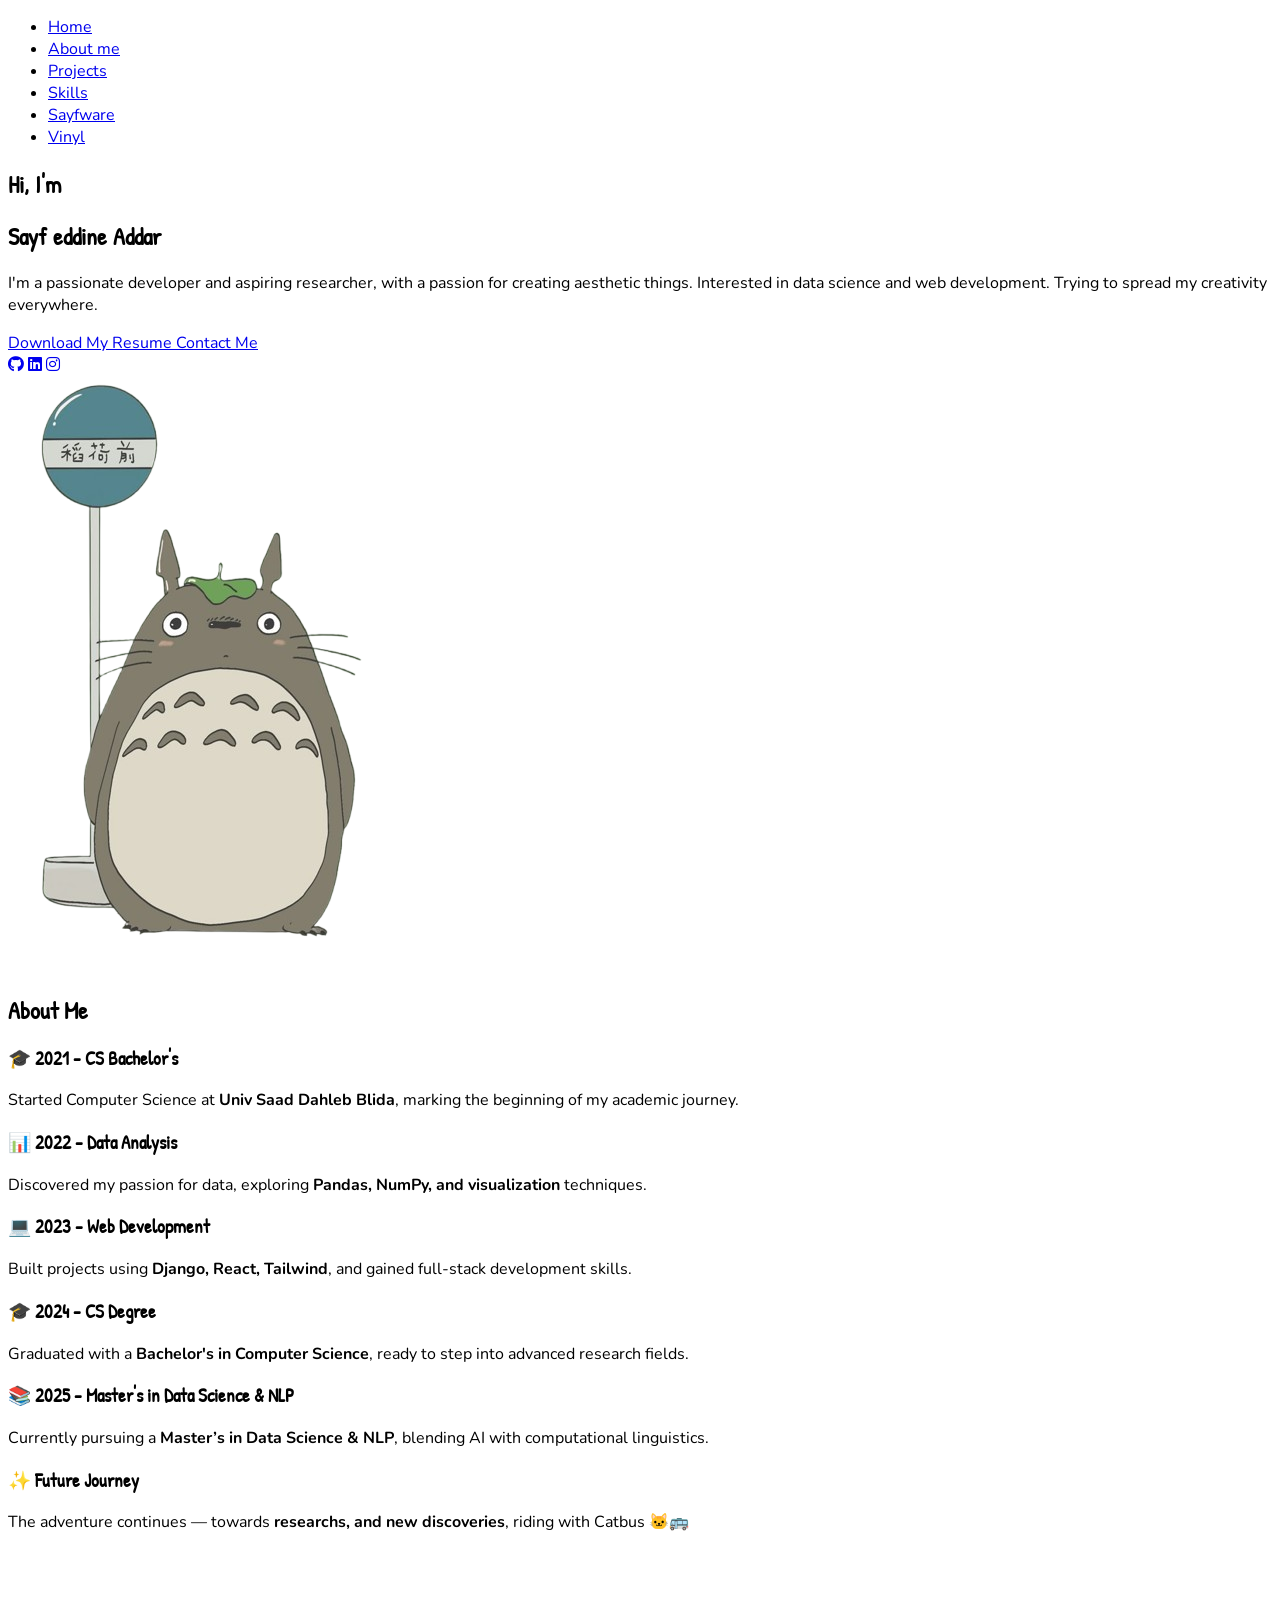
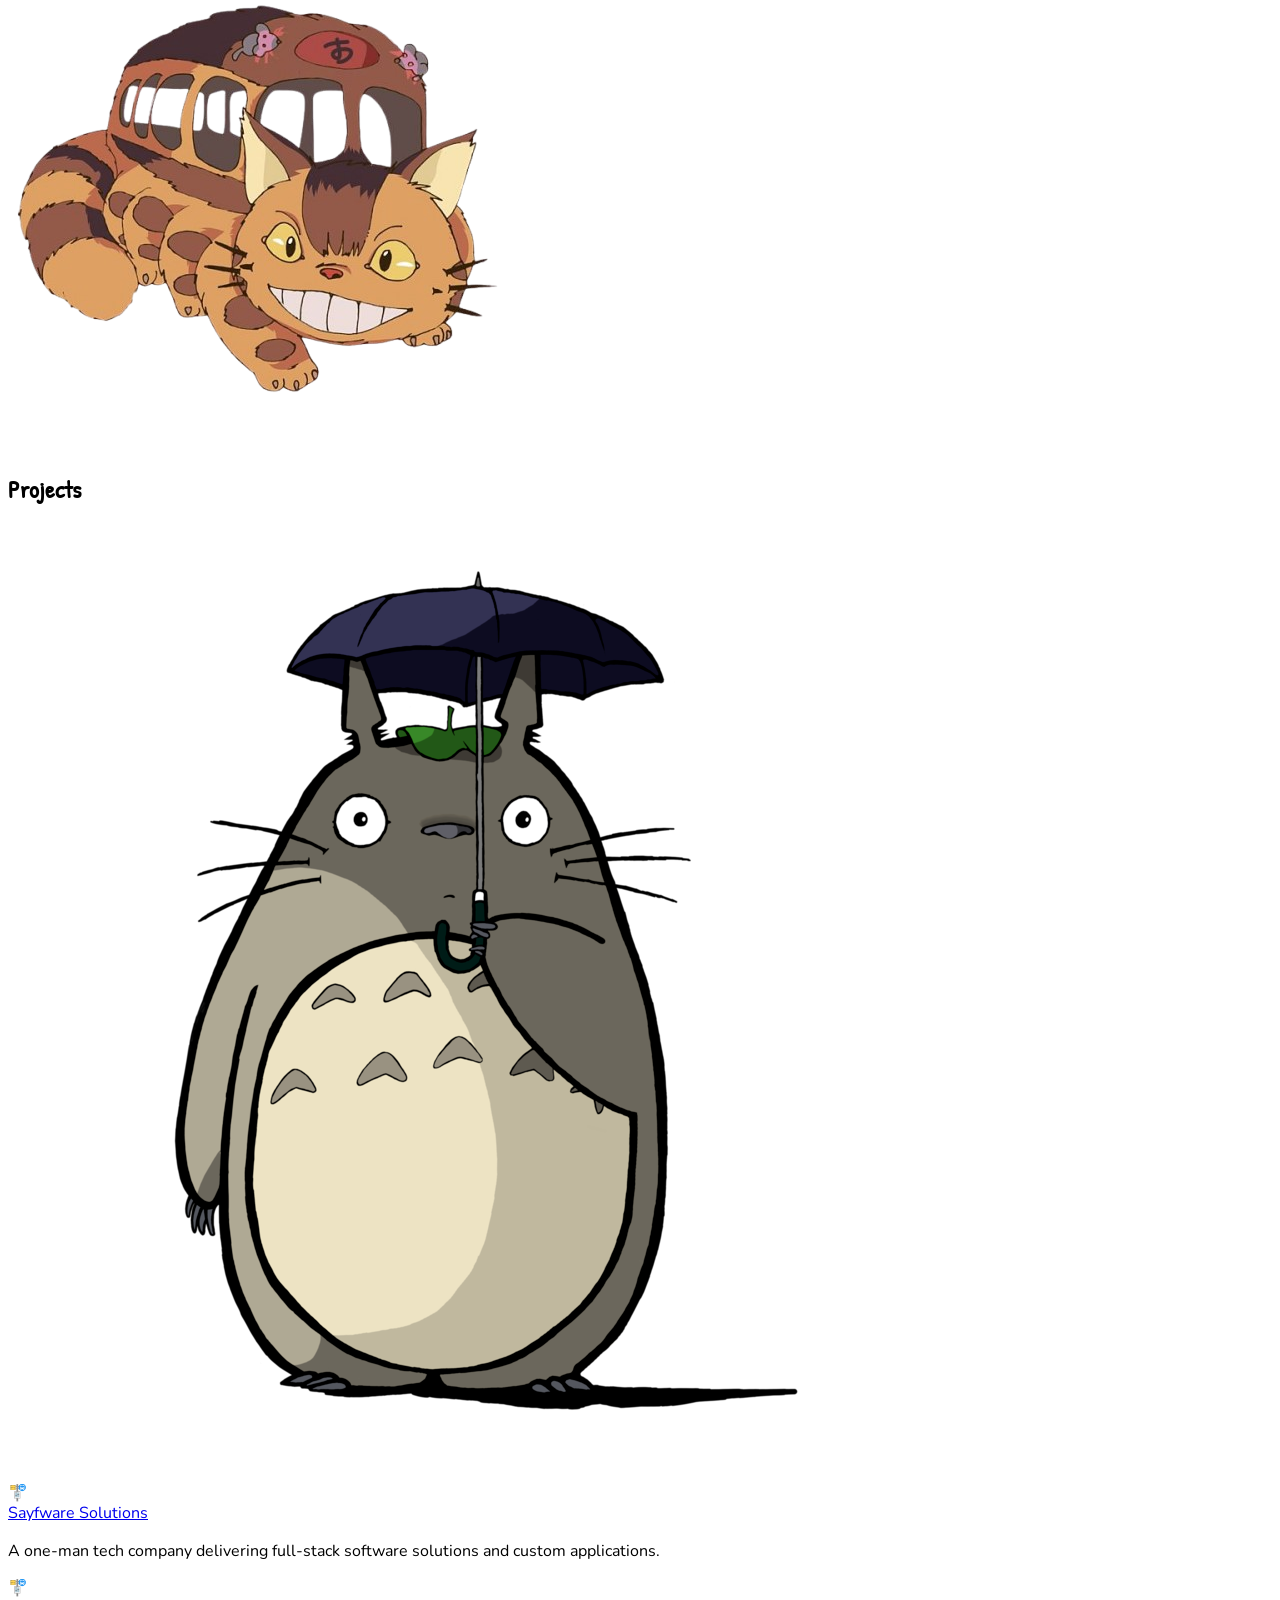
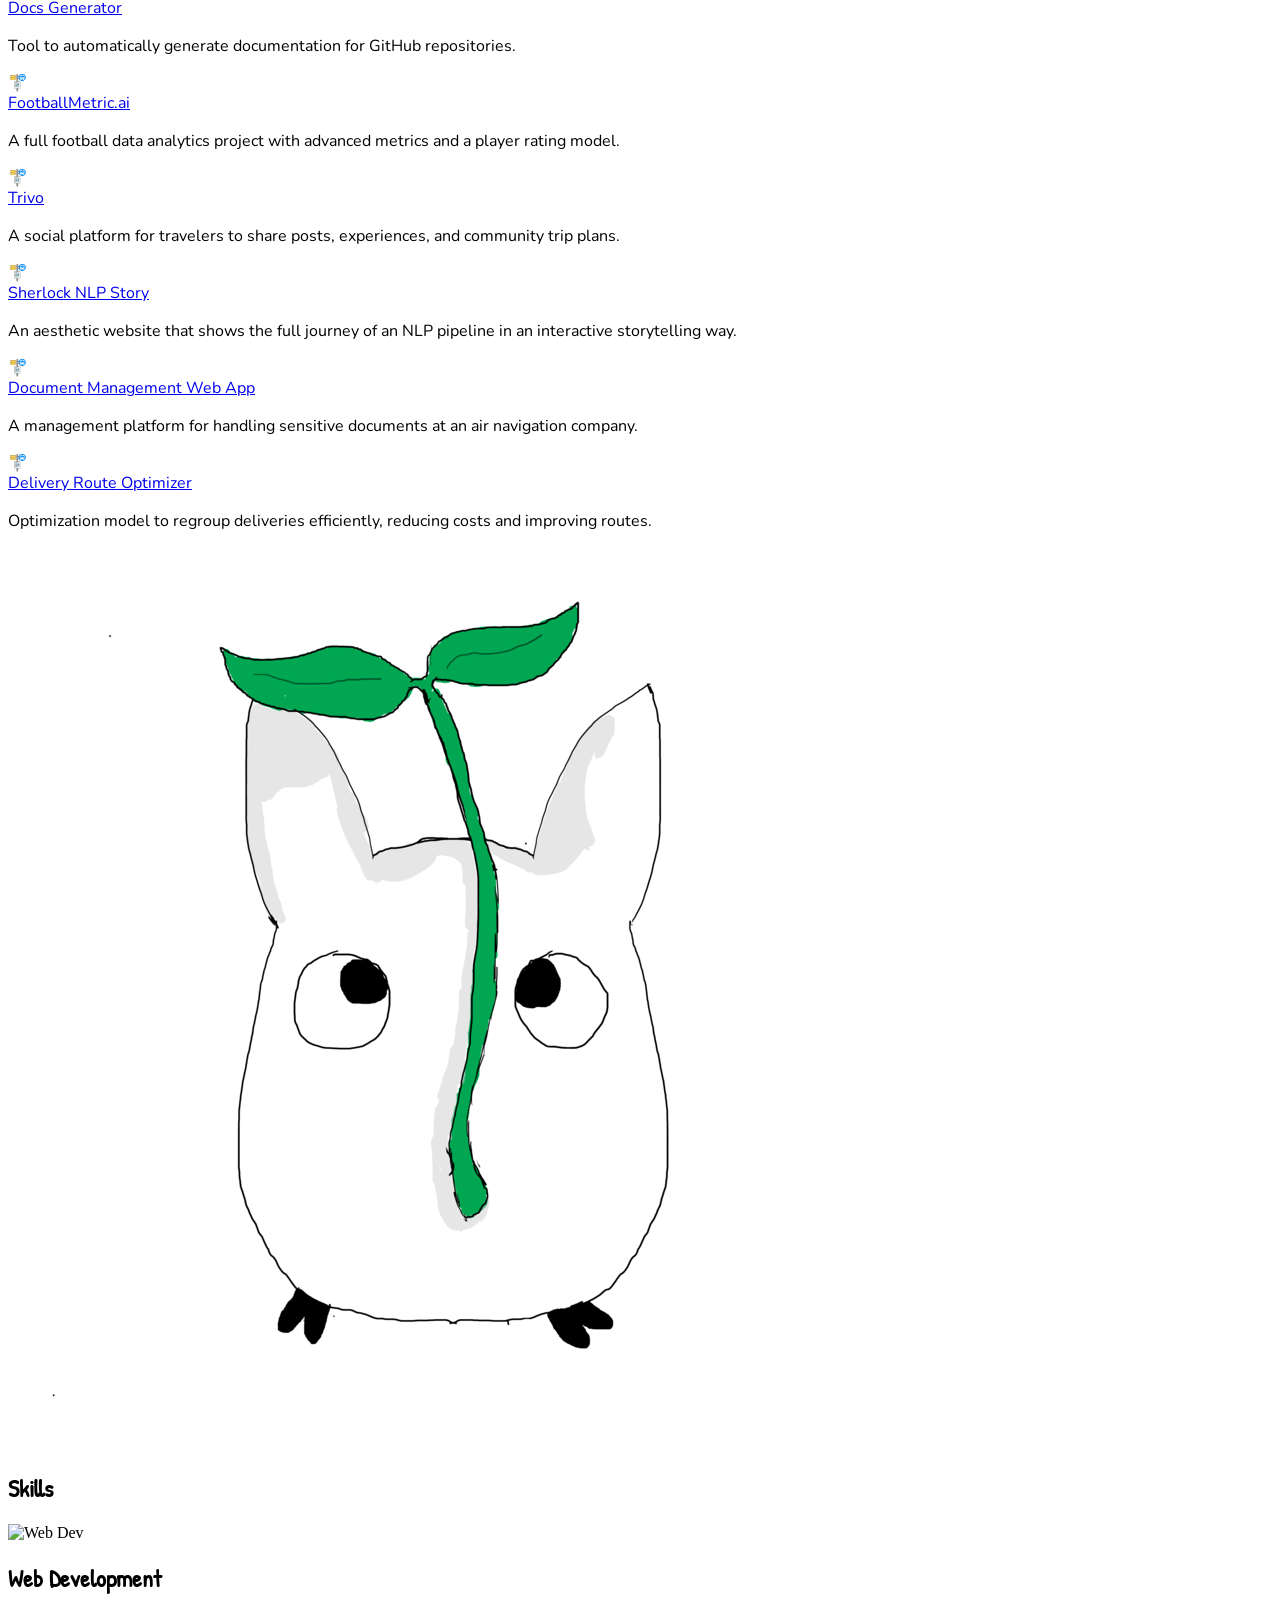
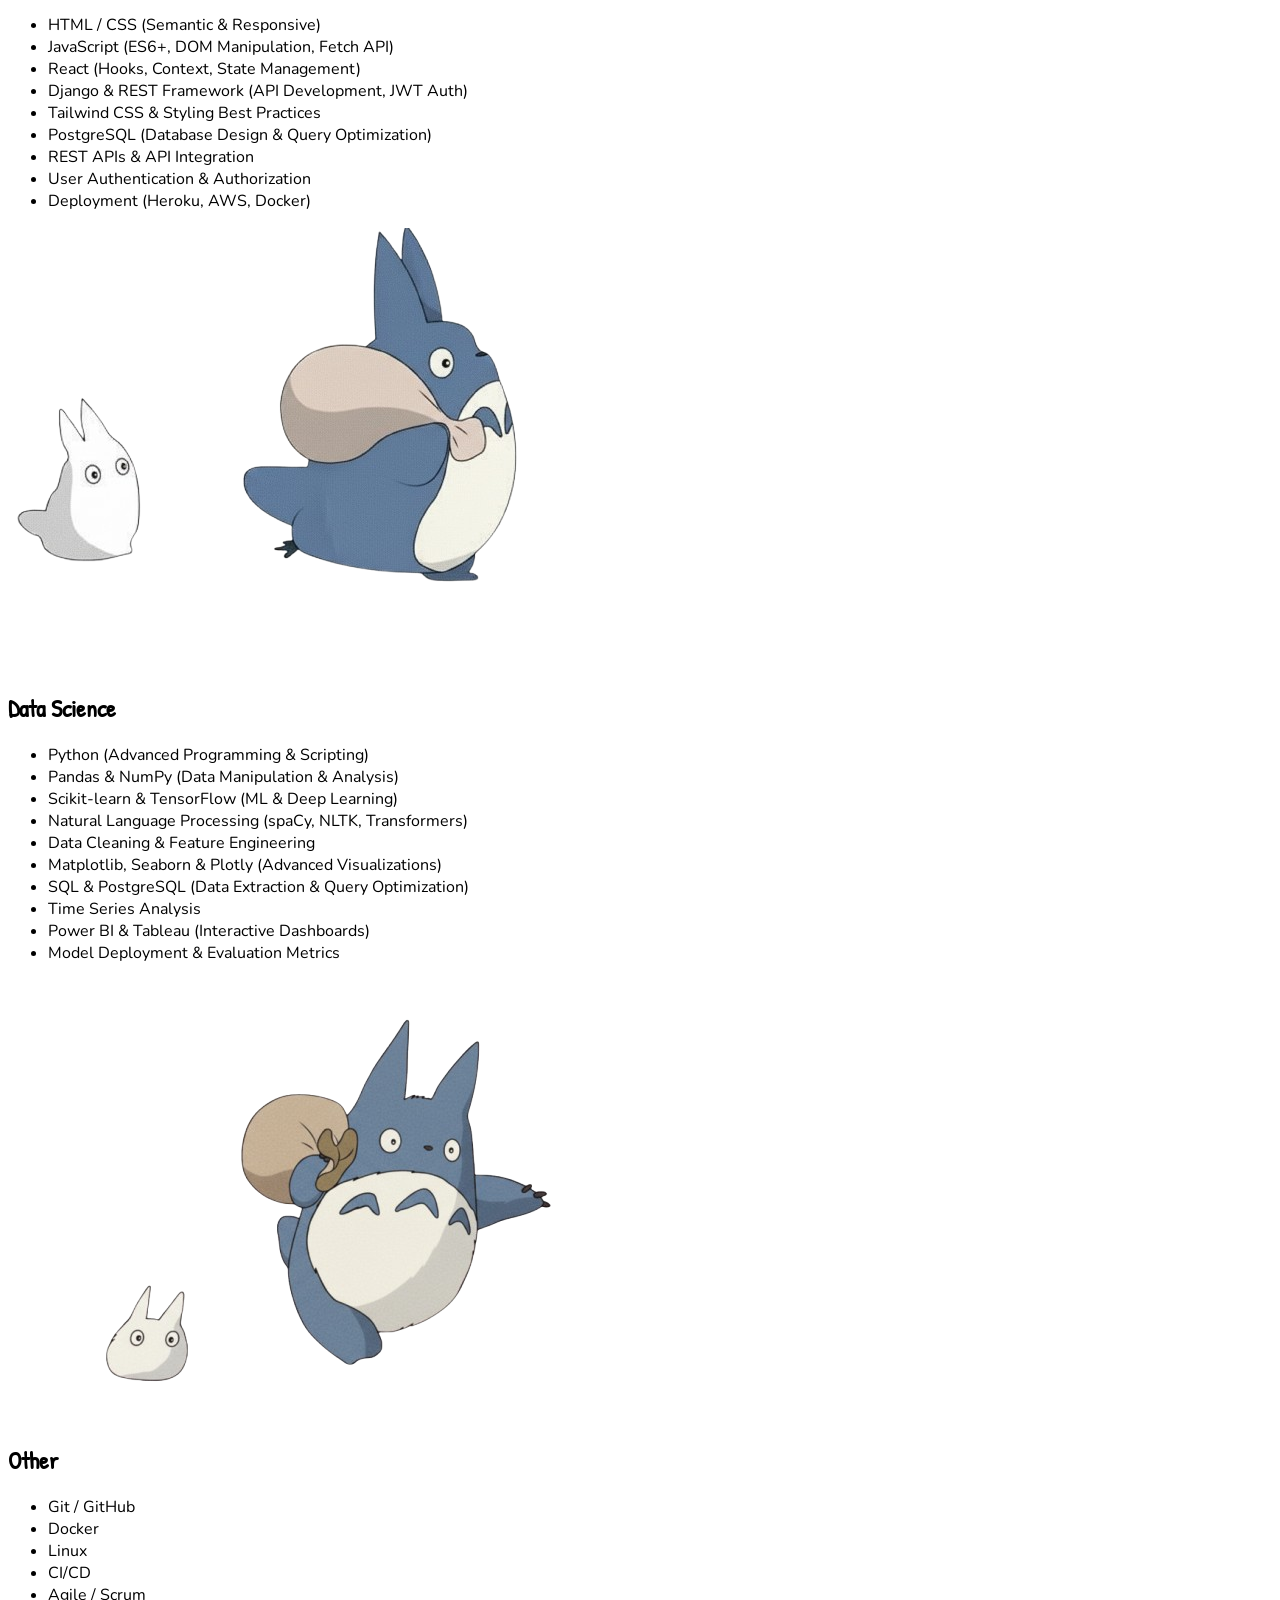
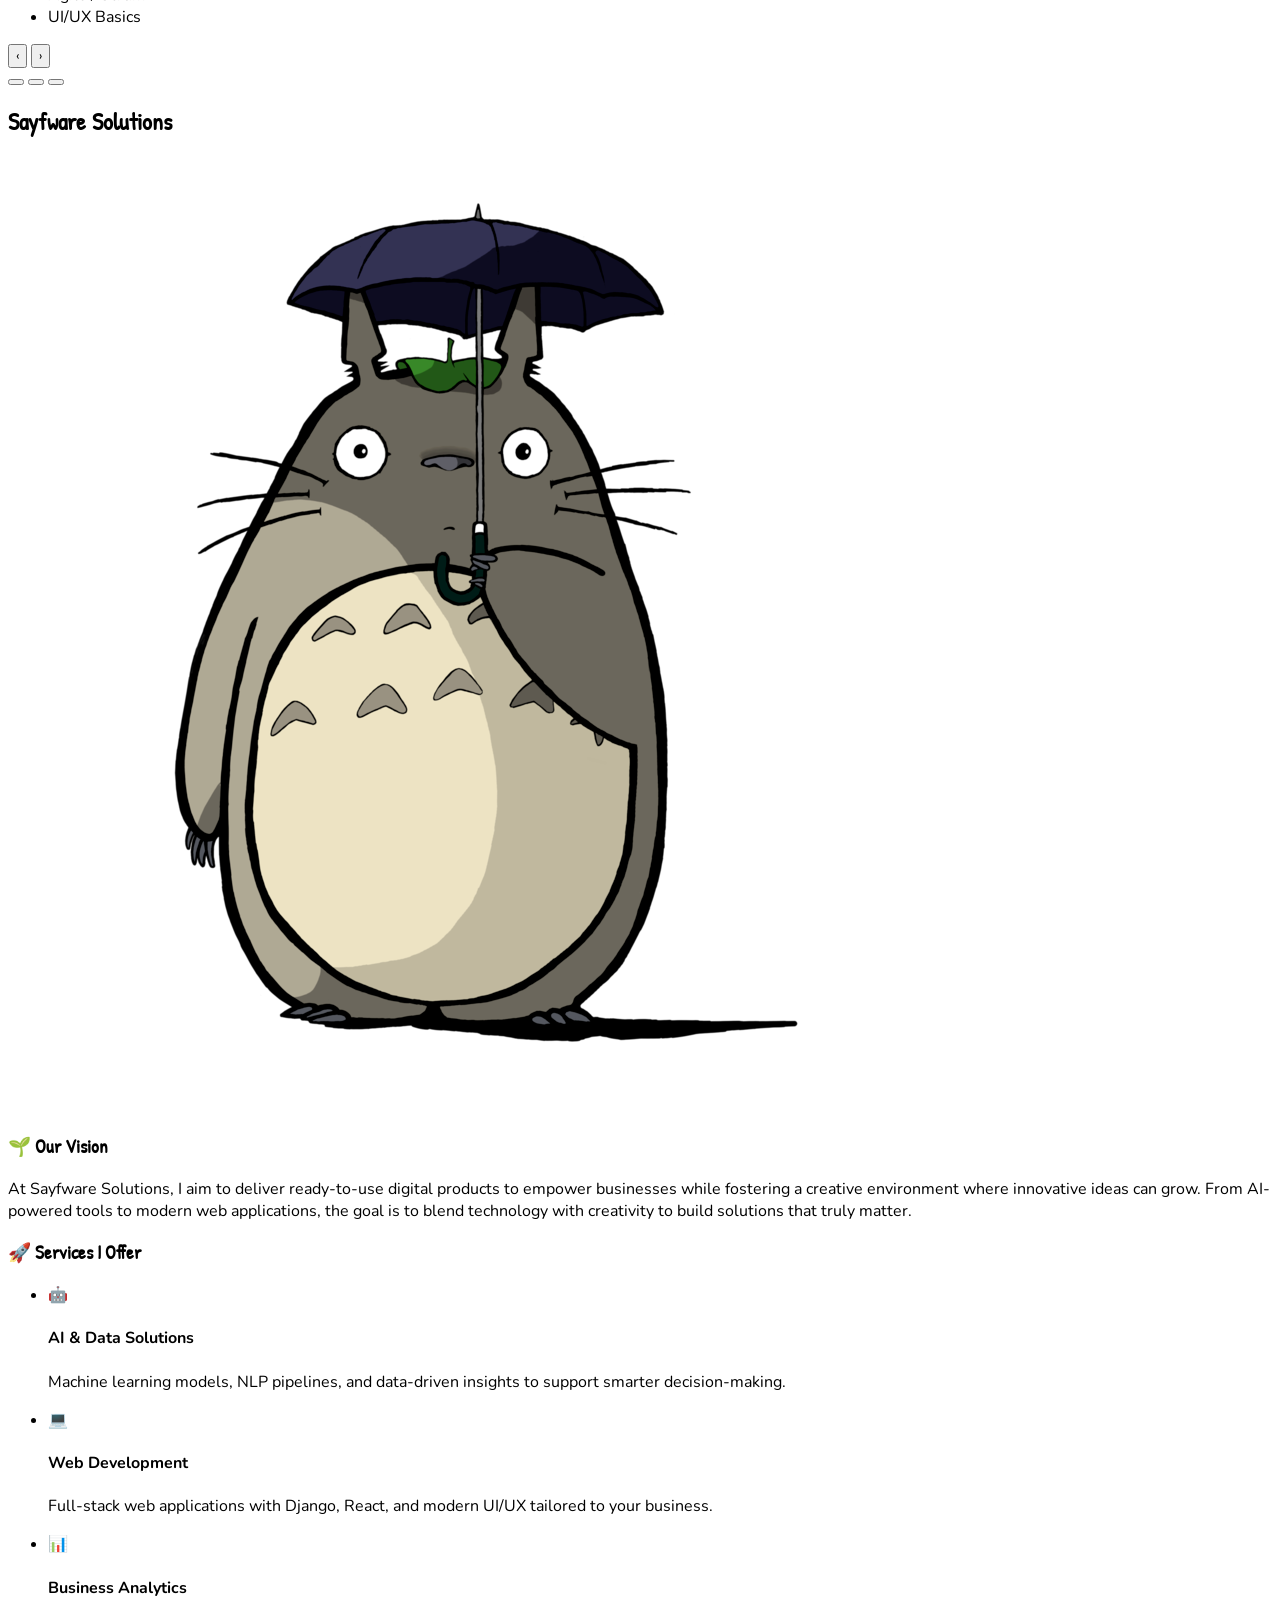
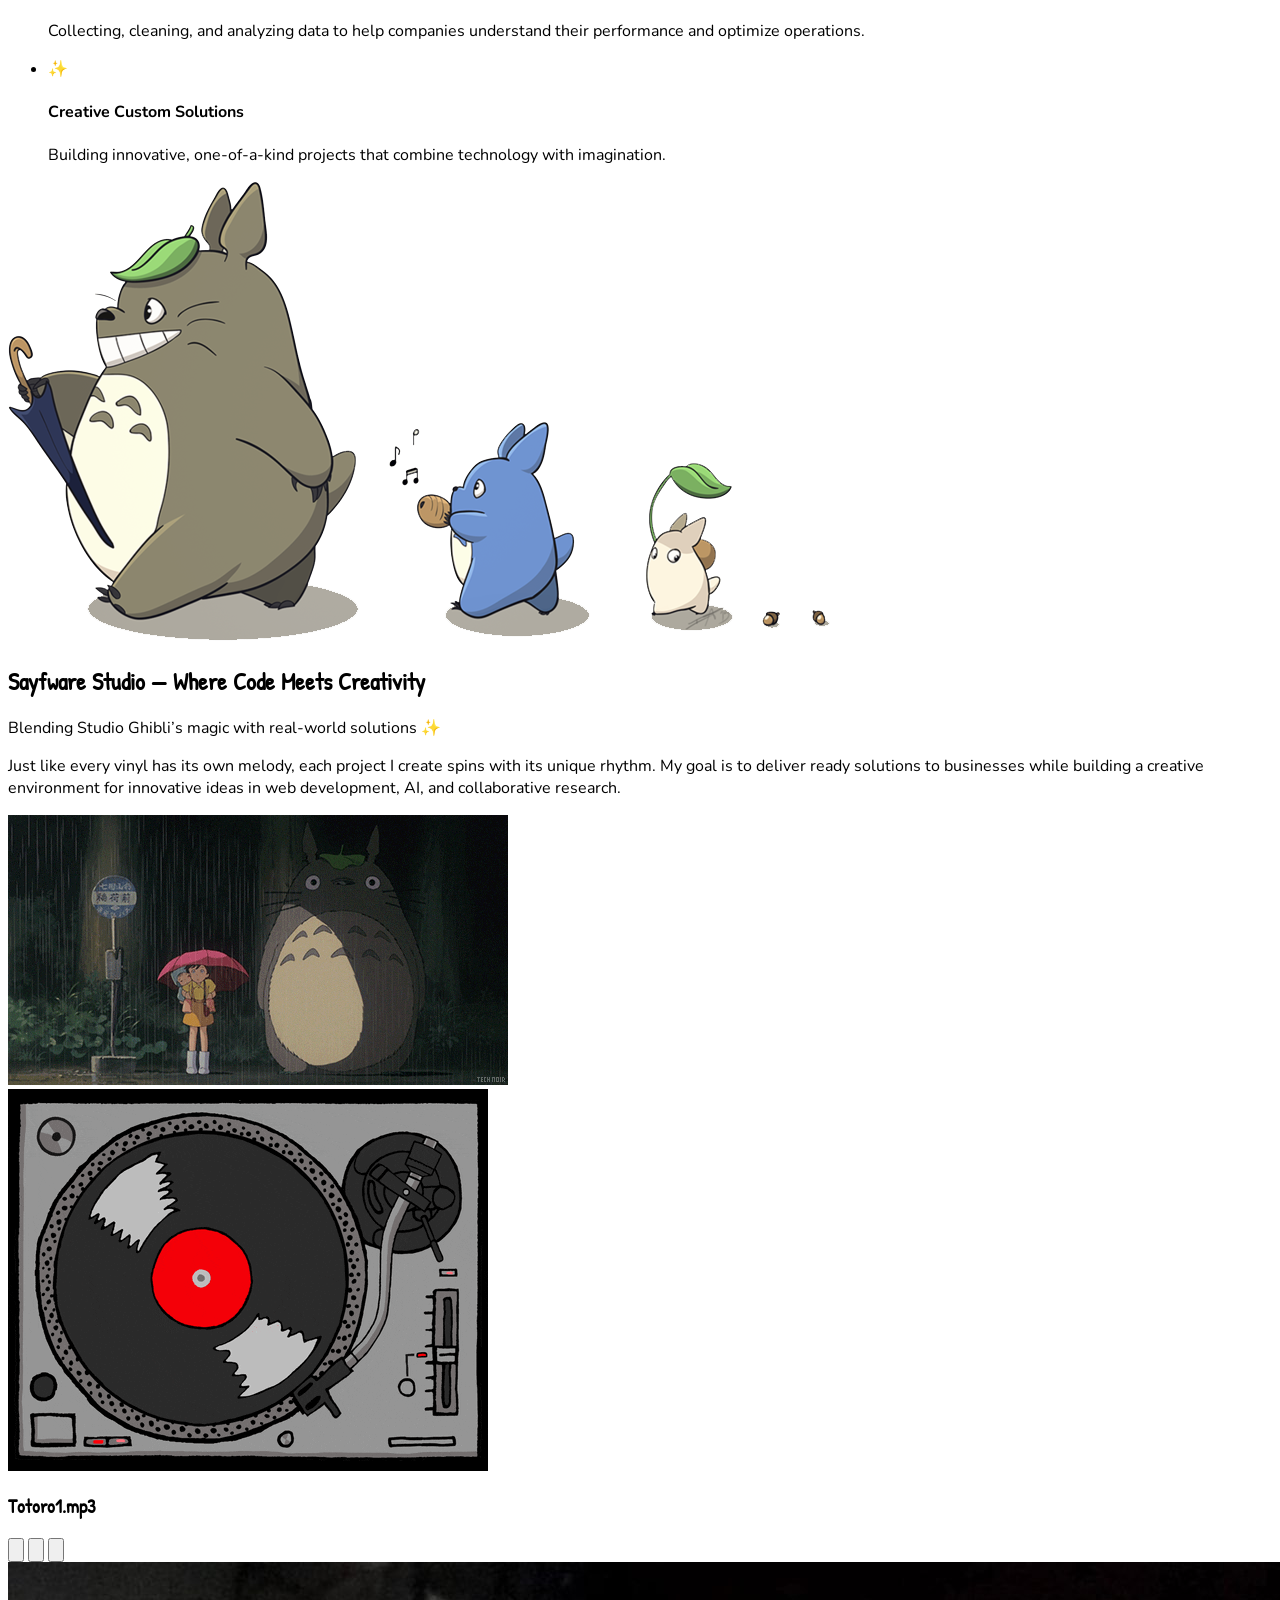
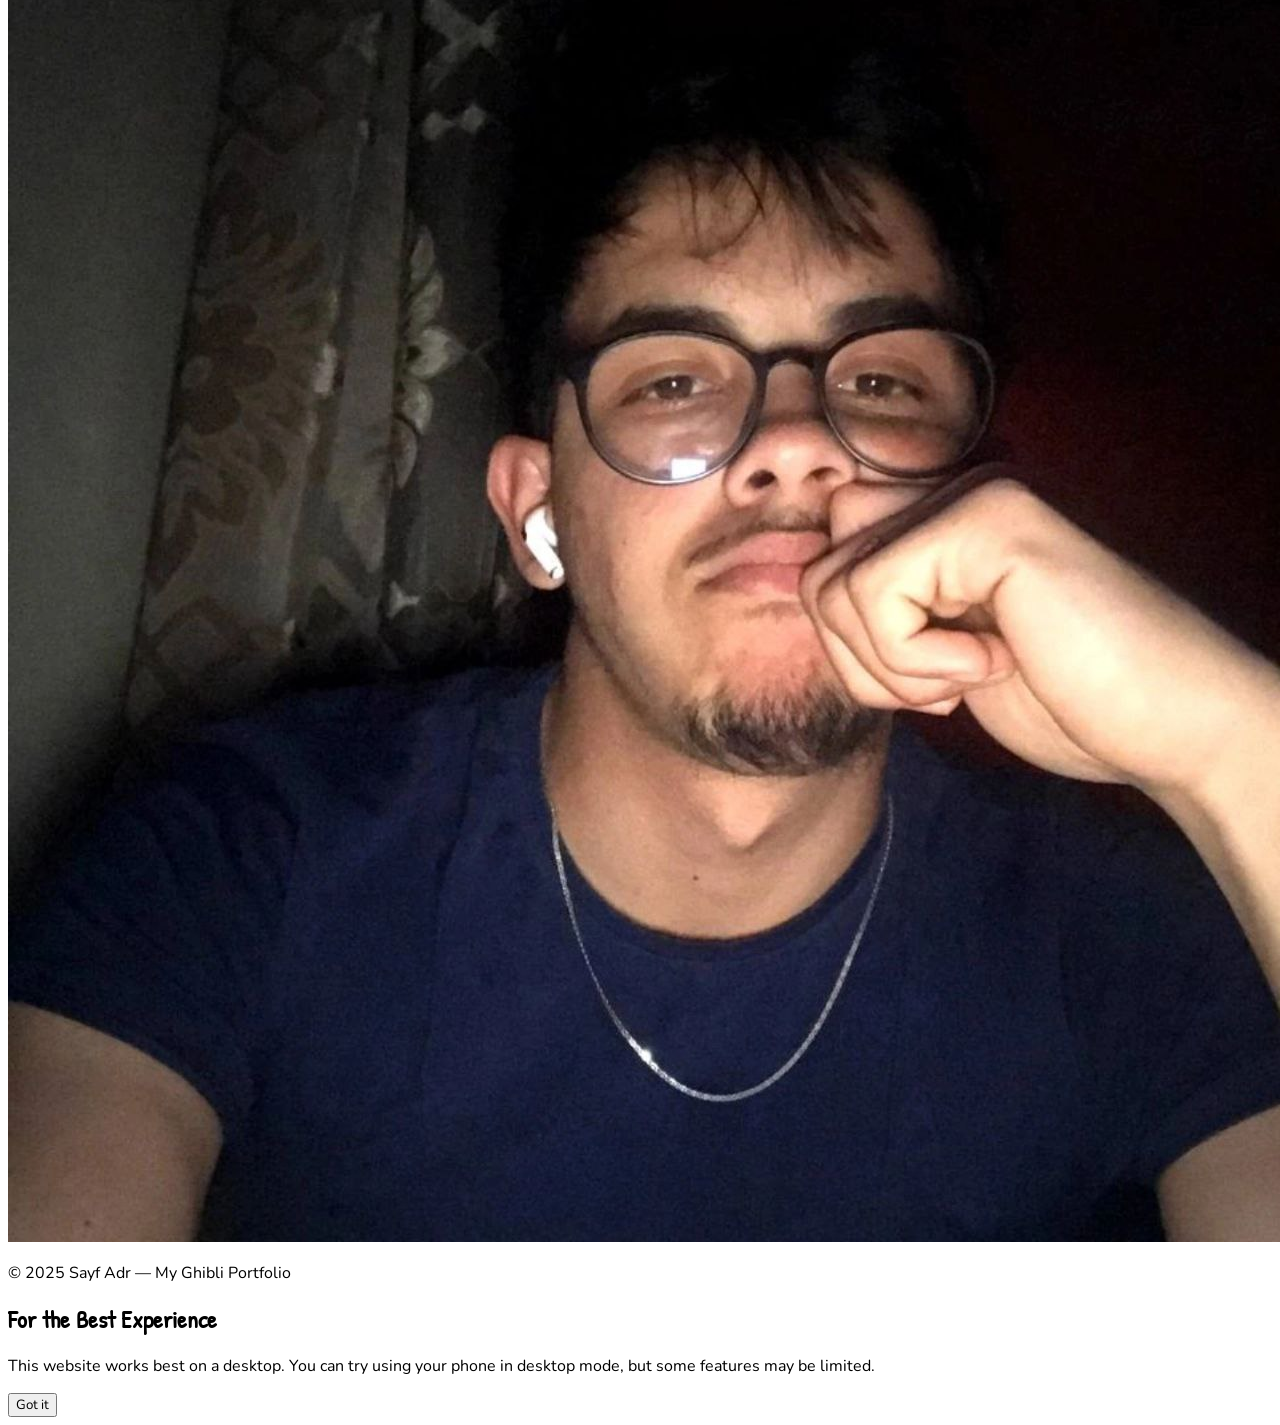
==== templates/index.html @ d4909608 "first commit" ====
<!DOCTYPE html>
<html lang="en">
<head>
  <meta charset="UTF-8" />
  <meta name="viewport" content="width=device-width, initial-scale=1.0" />
  <script src="https://cdn.tailwindcss.com"></script>
  <link href="https://fonts.googleapis.com/css2?family=Patrick+Hand&display=swap" rel="stylesheet">
  <link href="https://fonts.googleapis.com/css2?family=Nunito:wght@400;700&display=swap" rel="stylesheet">
  <link rel="stylesheet" href="https://cdnjs.cloudflare.com/ajax/libs/font-awesome/6.4.0/css/all.min.css">

  <title>Sayf Portfolio</title>
  <style>
    h1, h2, h3 { font-family: 'Patrick Hand', cursive; }
    p, li, a, button { font-family: 'Nunito', sans-serif; }
    @keyframes float { 0%,100%{ transform: translateY(0) } 50%{ transform: translateY(-10px) } }
    .animate-float { animation: float 4s ease-in-out infinite; }
  </style>
</head>
<body class="bg-[#eeeeee] font-sans px-6 md:px-12">
  <div class="container mx-auto p-6">
    
    <!-- Navbar -->
    <nav class="flex justify-center mb-12">
      <ul class="flex space-x-6 text-[#284c96] font-semibold">
        <li><a href="#home">Home</a></li>
        <li><a href="#about">About me</a></li>
        <li><a href="#projects">Projects</a></li>
        <li><a href="#skills">Skills</a></li>
        <li><a href="#sayfware">Sayfware</a></li>
        <li><a href="#vinyl">Vinyl</a></li>
      </ul>
    </nav>

    <!-- Hero -->
    <section id="home" class="h-screen grid grid-cols-1 md:grid-cols-2 gap-8 items-center px-12">
      <div class="flex flex-col items-center md:items-start text-center md:text-left space-y-6">
        <h2 class="text-2xl text-[#55858f]">Hi, I'm</h2>
        <h1 class="text-5xl md:text-6xl font-bold text-[#284c96]">Sayf eddine Addar</h1>
        <p class="text-lg md:text-xl text-[#284c96] max-w-lg">
          I'm a passionate developer and aspiring researcher, with a passion for creating aesthetic things.  
          Interested in data science and web development.  
          Trying to spread my creativity everywhere.
        </p>

        <div class="flex flex-col sm:flex-row sm:space-x-4 space-y-4 sm:space-y-0 mt-6 justify-center">
          <a href="../presets/Addar_SeifEddine_CV.pdf" download
            class="bg-[#55858f] text-[#eeeeee] font-bold px-6 py-3 rounded-xl shadow-md hover:shadow-lg hover:scale-105 transition transform text-center">
            Download My Resume
          </a>
          <a href="https://mail.google.com/mail/?view=cm&to=sifeddine.addar@gmail.com" target="_blank"
   class="bg-[#837e6b] text-[#eeeeee] font-bold px-6 py-3 rounded-xl shadow-md hover:shadow-lg hover:scale-105 transition transform text-center">
   Contact Me
</a>
        </div>


        <!-- Social Links -->
        <div class="flex space-x-6 text-2xl text-[#284c96] mt-4">
          <a href="https://github.com/sifupy" target="_blank" class="hover:text-[#55858f] transition"><i class="fab fa-github"></i></a>
          <a href="https://linkedin.com/in/sifeddine-addar" target="_blank" class="hover:text-[#55858f] transition"><i class="fab fa-linkedin"></i></a>
          <a href="https://www.instagram.com/sayf__adr" target="_blank" class="hover:text-[#55858f] transition">
            <i class="fab fa-instagram"></i>
          </a>

        </div>
      </div>

      <!-- Right Illustration -->
      <div class="relative flex justify-center md:justify-end">
        <img src="../presets/totoro.png" alt="Totoro" class=" ">
      </div>
    </section>
<!-- About -->
<section id="about" class="relative bg-[#fdfaf6] py-16 px-6">
  <h2 class="text-4xl font-bold text-center text-[#284c96] mb-12">About Me</h2>

  <div class="max-w-4xl mx-auto relative">
    <!-- Train line -->
    <div class="absolute left-1/2 transform -translate-x-1/2 h-full w-1 bg-[#284c96]/40"></div>

    <!-- Station 1 -->
    <div class="mb-12 flex items-center w-full">
      <div class="w-1/2 pr-8 text-right">
        <h3 class="text-xl font-semibold text-[#284c96]">🎓 2021 - CS Bachelor's</h3>
        <p class="text-gray-600">Started Computer Science at <strong>Univ Saad Dahleb Blida</strong>, marking the beginning of my academic journey.</p>
      </div>
      <div class="relative z-10">
        <div class="w-8 h-8 rounded-full bg-[#284c96] border-4 border-white shadow-lg"></div>
      </div>
      <div class="w-1/2"></div>
    </div>

    <!-- Station 2 -->
    <div class="mb-12 flex items-center w-full flex-row-reverse">
      <div class="w-1/2 pl-8">
        <h3 class="text-xl font-semibold text-[#284c96]">📊 2022 - Data Analysis</h3>
        <p class="text-gray-600">Discovered my passion for data, exploring <strong>Pandas, NumPy, and visualization</strong> techniques.</p>
      </div>
      <div class="relative z-10">
        <div class="w-8 h-8 rounded-full bg-[#284c96] border-4 border-white shadow-lg"></div>
      </div>
      <div class="w-1/2"></div>
    </div>

    <!-- Station 3 -->
    <div class="mb-12 flex items-center w-full">
      <div class="w-1/2 pr-8 text-right">
        <h3 class="text-xl font-semibold text-[#284c96]">💻 2023 - Web Development</h3>
        <p class="text-gray-600">Built projects using <strong>Django, React, Tailwind</strong>, and gained full-stack development skills.</p>
      </div>
      <div class="relative z-10">
        <div class="w-8 h-8 rounded-full bg-[#284c96] border-4 border-white shadow-lg"></div>
      </div>
      <div class="w-1/2"></div>
    </div>

    <!-- Station 4 -->
    <div class="mb-12 flex items-center w-full flex-row-reverse">
      <div class="w-1/2 pl-8">
        <h3 class="text-xl font-semibold text-[#284c96]">🎓 2024 - CS Degree</h3>
        <p class="text-gray-600">Graduated with a <strong>Bachelor's in Computer Science</strong>, ready to step into advanced research fields.</p>
      </div>
      <div class="relative z-10">
        <div class="w-8 h-8 rounded-full bg-[#284c96] border-4 border-white shadow-lg"></div>
      </div>
      <div class="w-1/2"></div>
    </div>

    <!-- Station 5 -->
    <div class="mb-12 flex items-center w-full">
      <div class="w-1/2 pr-8 text-right">
        <h3 class="text-xl font-semibold text-[#284c96]">📚 2025 - Master's in Data Science & NLP</h3>
        <p class="text-gray-600">Currently pursuing a <strong>Master’s in Data Science & NLP</strong>, blending AI with computational linguistics.</p>
      </div>
      <div class="relative z-10">
        <div class="w-8 h-8 rounded-full bg-[#284c96] border-4 border-white shadow-lg"></div>
      </div>
      <div class="w-1/2"></div>
    </div>

    <div class="flex items-center w-full mt-16">
      <div class="w-1/2 pr-8 text-right">
        <h3 class="text-xl font-semibold text-[#284c96]">✨ Future Journey</h3>
        <p class="text-gray-600">The adventure continues — towards <strong>researchs, and new discoveries</strong>, riding with Catbus 🐱🚌</p>
      </div>

      <div class="relative z-10 animate-bounce">
        <img src="../presets/Cat_Bus-removebg-preview.png" alt="Catbus" class="w-28 h-28 object-contain drop-shadow-lg" />
      </div>

      <div class="w-1/2"></div>
    </div>
  </div>
</section>

<!-- Projects -->
<section id="projects" class="mb-12 bg-[#eeeeee] py-16 px-6 relative h-screen">
  <h2 class="text-4xl font-bold text-center text-[#284c96] mb-12">Projects</h2>
  <img src="../presets/pngegg (1).png" alt="Totoro" class="absolute top-32 left-4 w-28 opacity-80">

  <div class="max-w-3xl mx-auto space-y-8 relative z-10">
    
    <!-- Project 1 -->
    <div class="flex items-start">
      <span class="text-2xl mr-4">🚏</span>
      <div>
        <a href="https://www.facebook.com/profile.php?viewas=100000686899395&id=61579622233173" target="_blank" 
           class="text-xl font-semibold text-[#284c96] hover:underline">
          Sayfware Solutions
        </a>
        <p class="text-gray-600">
          A one-man tech company delivering full-stack software solutions and custom applications.
        </p>
      </div>
    </div>

    <!-- Project 2 -->
    <div class="flex items-start">
      <span class="text-2xl mr-4">🚏</span>
      <div>
        <a href="#" 
           class="text-xl font-semibold text-[#284c96] hover:underline">
          Docs Generator
        </a>
        <p class="text-gray-600">
          Tool to automatically generate documentation for GitHub repositories.
        </p>
      </div>
    </div>

    <!-- Project 3 -->
    <div class="flex items-start">
      <span class="text-2xl mr-4">🚏</span>
      <div>
        <a href="https://github.com/sifupy/FootballMetricsAI-" target="_blank" 
           class="text-xl font-semibold text-[#284c96] hover:underline">
          FootballMetric.ai
        </a>
        <p class="text-gray-600">
          A full football data analytics project with advanced metrics and a player rating model.
        </p>
      </div>
    </div>

    <!-- Project 4 -->
    <div class="flex items-start">
      <span class="text-2xl mr-4">🚏</span>
      <div>
        <a href="https://github.com/sifupy/Trivo-world" target="_blank" 
           class="text-xl font-semibold text-[#284c96] hover:underline">
          Trivo
        </a>
        <p class="text-gray-600">
          A social platform for travelers to share posts, experiences, and community trip plans.
        </p>
      </div>
    </div>

    <!-- Project 5 -->
    <div class="flex items-start">
      <span class="text-2xl mr-4">🚏</span>
      <div>
        <a href="https://sherlocknlp.vercel.app" target="_blank" 
           class="text-xl font-semibold text-[#284c96] hover:underline">
          Sherlock NLP Story
        </a>
        <p class="text-gray-600">
          An aesthetic website that shows the full journey of an NLP pipeline in an interactive storytelling way.
        </p>
      </div>
    </div>

    <!-- Project 6 -->
    <div class="flex items-start">
      <span class="text-2xl mr-4">🚏</span>
      <div>
        <a href="https://github.com/sifupy/web_enna" target="_blank" 
           class="text-xl font-semibold text-[#284c96] hover:underline">
          Document Management Web App
        </a>
        <p class="text-gray-600">
          A management platform for handling sensitive documents at an air navigation company.
        </p>
      </div>
    </div>

    <!-- Project 7 -->
    <div class="flex items-start">
      <span class="text-2xl mr-4">🚏</span>
      <div>
        <a href="#"  
           class="text-xl font-semibold text-[#284c96] hover:underline">
          Delivery Route Optimizer
        </a>
        <p class="text-gray-600">
          Optimization model to regroup deliveries efficiently, reducing costs and improving routes.
        </p>
      </div>
    </div>

  </div>


  <img src="../presets/ghost.png" alt="Totoro" class="absolute bottom-4 right-4 w-32 opacity-80">
</section>

<!-- Skills -->
<section id="skills" class="h-screen relative bg-[#fdfaf6]">

  <div class="relative h-full flex flex-col">


    <h2 class="text-3xl font-bold text-center text-[#284c96] mt-6">Skills</h2>

    <div class="flex-1 relative overflow-hidden p-12">
      <!-- Slides -->
      <div id="skills-slides" class="flex transition-transform duration-500 h-full">
        
        <!-- Tab 1: Web Dev -->
        <div class="min-w-full h-full py-20 px-6 grid grid-cols-1 md:grid-cols-2 gap-8 items-center">
          <div class="flex justify-center">
            <div class="w-64 h-64">
              <img src="../presets/ri22.png" alt="Web Dev" class="object-contain">
            </div>
          </div>
          <div>
            <h2 class="text-3xl font-bold text-[#284c96] mb-6">Web Development</h2>
            <ul class="grid grid-cols-2 gap-4 text-[#284c96]">
              <li>HTML / CSS (Semantic & Responsive)</li>
              <li>JavaScript (ES6+, DOM Manipulation, Fetch API)</li>
              <li>React (Hooks, Context, State Management)</li>
              <li>Django &  REST Framework (API Development, JWT Auth)</li>
              <li>Tailwind CSS & Styling Best Practices</li>
              <li>PostgreSQL (Database Design & Query Optimization)</li>
              <li>REST APIs & API Integration</li>
              <li>User Authentication & Authorization</li>
              <li>Deployment (Heroku, AWS, Docker)</li>
            </ul>

          </div>
        </div>

        <!-- Tab 2: Data Science -->
        <div class="min-w-full h-full py-20 px-6 grid grid-cols-1 md:grid-cols-2 gap-8 items-center">
          <div class="flex justify-center">
            <img src="../presets/ri5.png" alt="Data Science" class="w-64 h-64">
          </div>
          <div>
            <h2 class="text-3xl font-bold text-[#284c96] mb-6">Data Science</h2>
            <ul class="grid grid-cols-2 gap-4 text-[#284c96]">
              <li>Python (Advanced Programming & Scripting)</li>
              <li>Pandas & NumPy (Data Manipulation & Analysis)</li>
              <li>Scikit-learn & TensorFlow (ML & Deep Learning)</li>
              <li>Natural Language Processing (spaCy, NLTK, Transformers)</li>
              <li>Data Cleaning & Feature Engineering</li>
              <li>Matplotlib, Seaborn & Plotly (Advanced Visualizations)</li>
              <li>SQL & PostgreSQL (Data Extraction & Query Optimization)</li>
              <li>Time Series Analysis </li>
              <li>Power BI & Tableau (Interactive Dashboards)</li>
              <li>Model Deployment & Evaluation Metrics</li>
            </ul>

          </div>
        </div>

        <!-- Tab 3: Other -->
        <div class="min-w-full h-full py-20 px-6 grid grid-cols-1 md:grid-cols-2 gap-8 items-center">
          <div class="flex justify-center">
            <img src="../presets/ri6.png" alt="Other Skills" class="w-64 h-64">
          </div>
          <div>
            <h2 class="text-3xl font-bold text-[#284c96] mb-6">Other</h2>
            <ul class="grid grid-cols-2 gap-4 text-[#284c96]">
              <li>Git / GitHub</li>
              <li>Docker</li>
              <li>Linux</li>
              <li>CI/CD</li>
              <li>Agile / Scrum</li>
              <li>UI/UX Basics</li>
            </ul>
          </div>
        </div>
      </div>

      <!-- Arrows -->
      <button onclick="prevSkill()" class="absolute top-1/2 left-4 -translate-y-1/2 bg-[#837e6b] text-white p-3 rounded-full shadow-md hover:bg-[#55858f] transition">
        ‹
      </button>
      <button onclick="nextSkill()" class="absolute top-1/2 right-4 -translate-y-1/2 bg-[#837e6b] text-white p-3 rounded-full shadow-md hover:bg-[#55858f] transition">
        ›
      </button>
    </div>

    <!-- Bottom Dots -->
    <div class="flex justify-center space-x-3 mb-6">
      <button class="dot w-3 h-3 rounded-full bg-[#ccc]" onclick="goToSkill(0)"></button>
      <button class="dot w-3 h-3 rounded-full bg-[#ccc]" onclick="goToSkill(1)"></button>
      <button class="dot w-3 h-3 rounded-full bg-[#ccc]" onclick="goToSkill(2)"></button>
    </div>
  </div>
</section>


<!-- Sayfware Solutions / Services -->
<section id="sayfware" class="mt-12 bg-[#fdfaf6] py-16 px-6 relative h-screen">
  <h2 class="text-4xl font-bold text-center text-[#284c96] mb-12">
    Sayfware Solutions
  </h2>

  <!-- Illustration in the corner (Totoro with umbrella or small Totoro) -->
  <img src="../presets/pngegg (1).png" alt="Totoro" class="absolute top-8 left-8 w-14 opacity-80">

  <div class="max-w-4xl mx-auto text-center space-y-8 relative z-10">
    <!-- Vision -->
    <div>
      <h3 class="text-2xl font-semibold text-[#284c96] mb-4">🌱 Our Vision</h3>
      <p class="text-gray-700 leading-relaxed">
        At <span class="font-bold text-[#284c96]">Sayfware Solutions</span>, 
        I aim to deliver ready-to-use digital products to empower businesses 
        while fostering a creative environment where innovative ideas can grow.  
        From AI-powered tools to modern web applications, the goal is to blend 
        technology with creativity to build solutions that truly matter.
      </p>
    </div>

    <!-- Services -->
    <div>
      <h3 class="text-2xl font-semibold text-[#284c96] mb-6">🚀 Services I Offer</h3>
      <ul class="grid md:grid-cols-2 gap-6 text-left max-w-3xl mx-auto">
        <li class="flex items-start">
          <span class="text-2xl mr-3">🤖</span>
          <div>
            <h4 class="font-semibold text-[#284c96]">AI & Data Solutions</h4>
            <p class="text-gray-600 text-sm">
              Machine learning models, NLP pipelines, and data-driven insights to
              support smarter decision-making.
            </p>
          </div>
        </li>
        <li class="flex items-start">
          <span class="text-2xl mr-3">💻</span>
          <div>
            <h4 class="font-semibold text-[#284c96]">Web Development</h4>
            <p class="text-gray-600 text-sm">
              Full-stack web applications with Django, React, and modern UI/UX 
              tailored to your business.
            </p>
          </div>
        </li>
        <li class="flex items-start">
          <span class="text-2xl mr-3">📊</span>
          <div>
            <h4 class="font-semibold text-[#284c96]">Business Analytics</h4>
            <p class="text-gray-600 text-sm">
              Collecting, cleaning, and analyzing data to help companies understand 
              their performance and optimize operations.
            </p>
          </div>
        </li>
        <li class="flex items-start">
          <span class="text-2xl mr-3">✨</span>
          <div>
            <h4 class="font-semibold text-[#284c96]">Creative Custom Solutions</h4>
            <p class="text-gray-600 text-sm">
              Building innovative, one-of-a-kind projects that combine technology 
              with imagination.
            </p>
          </div>
        </li>
      </ul>
    </div>
  </div>
  <img src="../presets/pngegg.png" alt="Soot Sprites" class="absolute bottom-12 right-8 w-32 opacity-80">
</section>

  </div>
<section id="vinyl" class="h-screen py-24 relative grid grid-cols-1 md:grid-cols-2 gap-12 items-center mx-6 md:mx-20 mt-16">
  <!-- Left Column -->
  <div class="text-center md:text-left space-y-8">
    <h2 class="text-4xl md:text-5xl font-bold text-[#284c96] leading-snug">
      Sayfware Studio — Where Code Meets Creativity
    </h2>
    <p class="text-lg text-[#284c96]/80 italic">
      Blending Studio Ghibli’s magic with real-world solutions ✨
    </p>
    <p class="text-gray-700 max-w-md md:max-w-lg">
      Just like every vinyl has its own melody, each project I create spins with
      its unique rhythm. My goal is to deliver ready solutions to businesses
      while building a creative environment for innovative ideas in web
      development, AI, and collaborative research.
    </p>
    <div class="flex justify-center md:justify-center">
      <img src="../presets/Studio Ghibli Art GIF by Tech Noir.gif" alt="Totoro Illustration"
        class="image-cover w-full h-full ">
    </div>
  </div>

  <!-- Right Column -->
  <div class="flex flex-col items-center space-y-10">
    <!-- Vinyl image -->
    <div class="relative flex justify-center items-center">
      <div
        class="absolute w-32 h-32 bg-[#fceabb] rounded-full opacity-40 blur-xl animate-ping">
      </div>
      <img id="vinylImage" src="../presets/gif/vinyl_intro.gif" alt="Vinyl Spinning"
        class="w-56 md:w-72 drop-shadow-lg" />
    </div>

    <!-- Track Title / Service -->
    <h3 id="trackTitle"
      class="text-xl font-semibold text-[#284c96] italic px-6 py-3 bg-white/80 rounded-2xl shadow-md">
      Loading...
    </h3>

    <!-- Controls -->
    <div class="flex space-x-10 mt-4 justify-center">
      <!-- Prev -->
      <button onclick="prevTrack()"
        class="w-12 h-12 rounded-full bg-white shadow-lg border border-[#284c96]/20 flex items-center justify-center hover:scale-110 hover:bg-[#284c96]/5 transition">
        <svg xmlns="http://www.w3.org/2000/svg" class="w-5 h-5 text-[#284c96]"
          fill="none" viewBox="0 0 24 24" stroke="currentColor"
          stroke-width="2">
          <path stroke-linecap="round" stroke-linejoin="round"
            d="M10 19l-7-7 7-7v14zM21 19l-7-7 7-7v14z" />
        </svg>
      </button>

      <!-- Play / Pause -->
      <button onclick="togglePlay()" id="playBtn"
        class="w-16 h-16 rounded-full bg-gradient-to-tr from-[#ffb347] to-[#ff984c] shadow-lg flex items-center justify-center hover:scale-110 transition">
        <svg id="playIcon" xmlns="http://www.w3.org/2000/svg"
          class="w-7 h-7 text-white" fill="currentColor" viewBox="0 0 20 20">
          <path d="M6 4l12 6-12 6V4z" />
        </svg>
      </button>

      <!-- Next -->
      <button onclick="nextTrack()"
        class="w-12 h-12 rounded-full bg-white shadow-lg border border-[#284c96]/20 flex items-center justify-center hover:scale-110 hover:bg-[#284c96]/5 transition">
        <svg xmlns="http://www.w3.org/2000/svg" class="w-5 h-5 text-[#284c96]"
          fill="none" viewBox="0 0 24 24" stroke="currentColor"
          stroke-width="2">
          <path stroke-linecap="round" stroke-linejoin="round"
            d="M13 5l7 7-7 7V5zM3 5l7 7-7 7V5z" />
        </svg>
      </button>
    </div>

    <!-- Hidden Audio Player -->
    <audio id="vinylPlayer"></audio>
  </div>
</section>

<footer class="mt-12 text-center text-[#284c96] py-6 border-t flex flex-col items-center space-y-4">
  <!-- Round profile image -->
  <img src="../presets/photo_1_2025-09-27_23-09-10.jpg" alt="Sayf Adr" class="w-20 h-20 rounded-full border-2 border-[#284c96] shadow-lg object-cover">

  <!-- Footer text -->
  <p>© 2025 Sayf Adr — My Ghibli Portfolio</p>
</footer>
<!-- Mobile Warning Modal -->
<div id="mobileModal" class="fixed inset-0 bg-black/50 flex items-center justify-center z-50 hidden">
  <div class="bg-white rounded-xl p-8 max-w-sm text-center shadow-lg">
    <h2 class="text-2xl font-bold text-[#284c96] mb-4">For the Best Experience</h2>
    <p class="text-gray-700 mb-6">
      This website works best on a desktop.  
      You can try using your phone in desktop mode, but some features may be limited.
    </p>
    <button id="closeModal" class="bg-[#55858f] text-white px-6 py-2 rounded-xl hover:scale-105 transition">
      Got it
    </button>
  </div>
</div>
<script src="../js/main.js"></script>

</body>
</html>
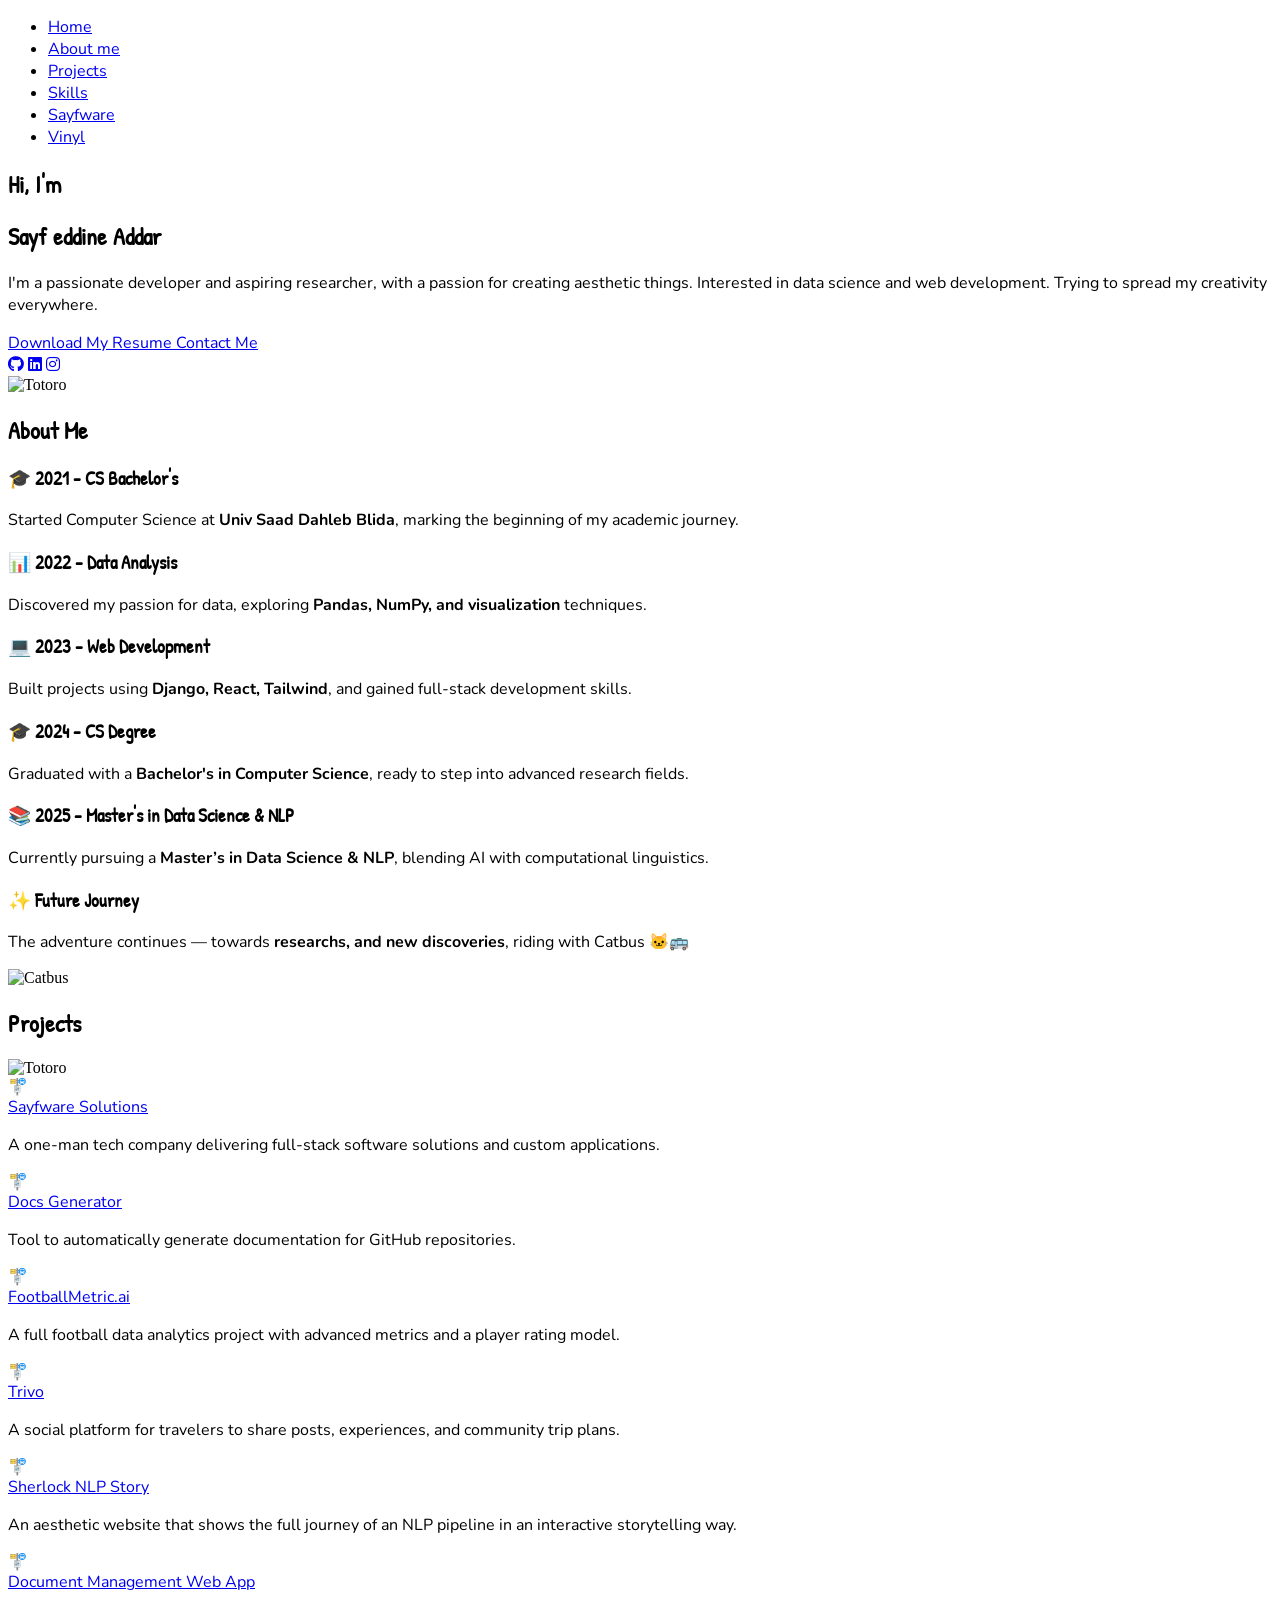
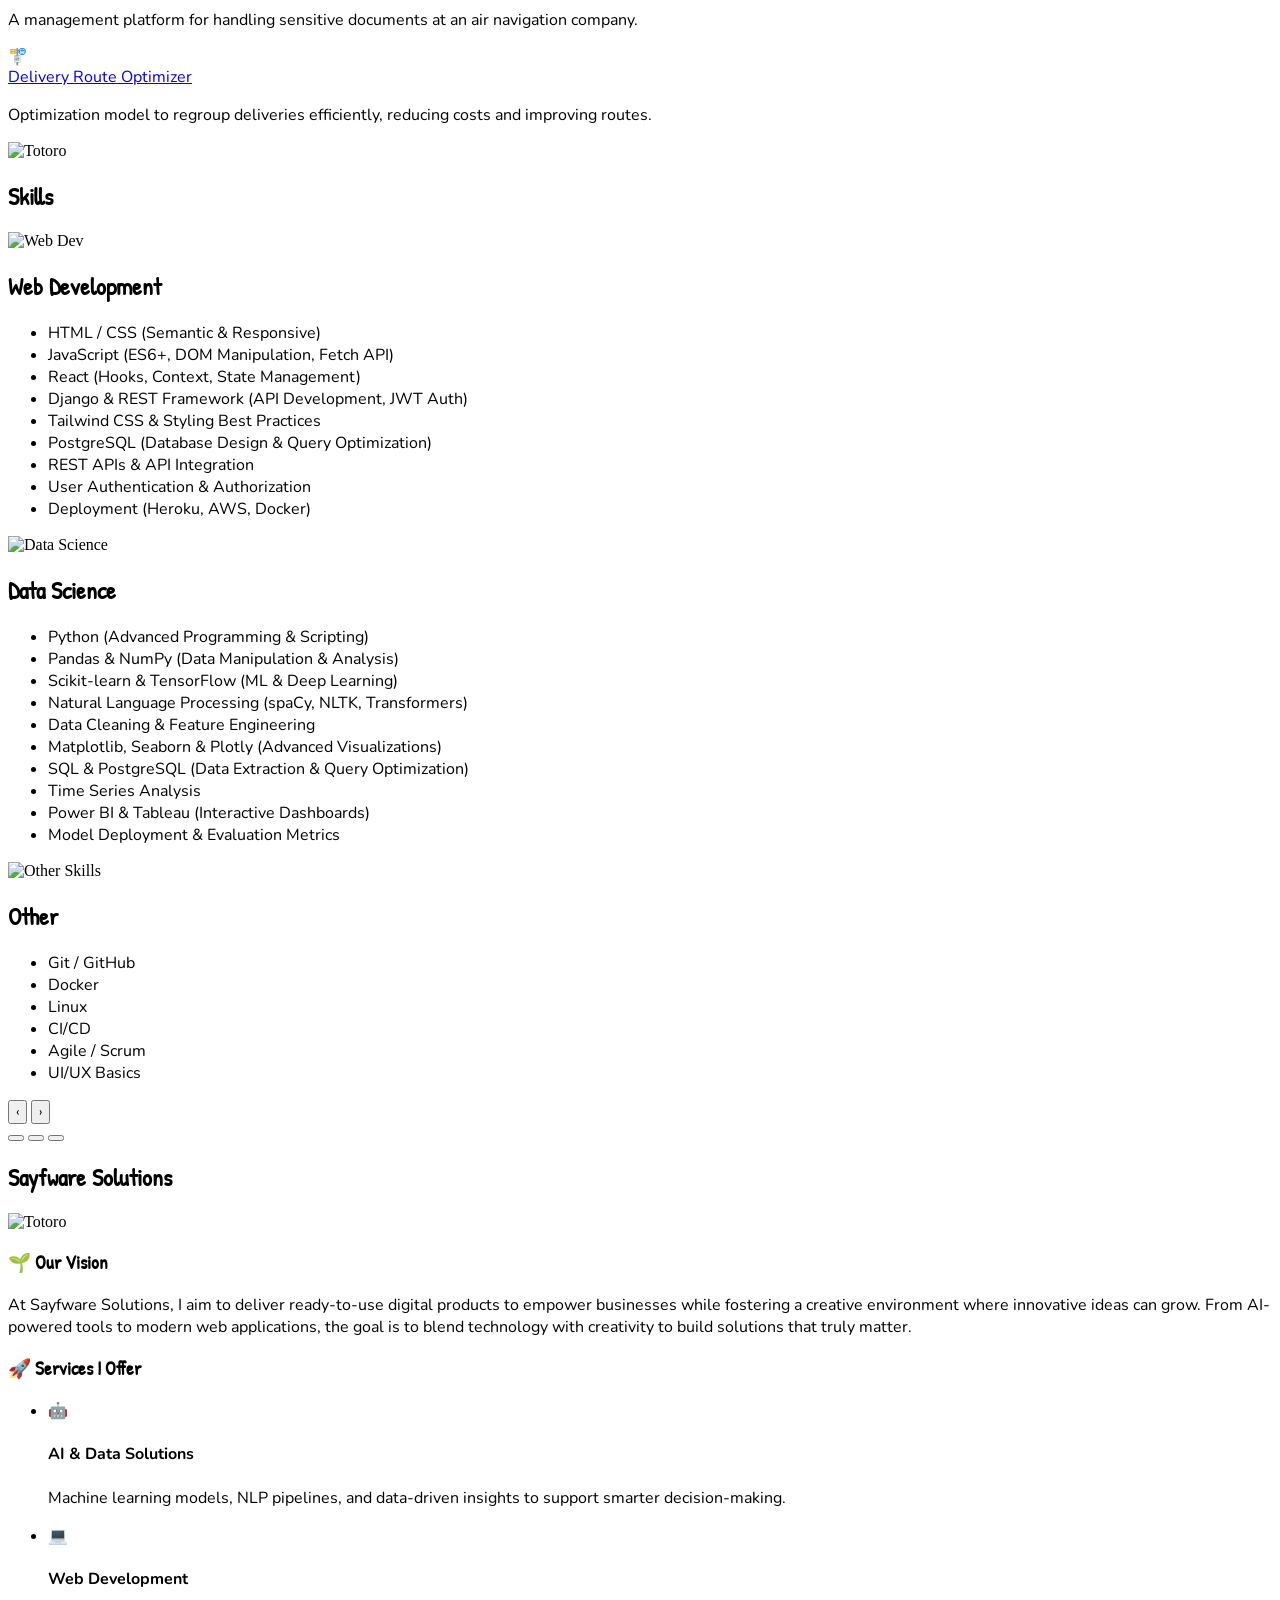
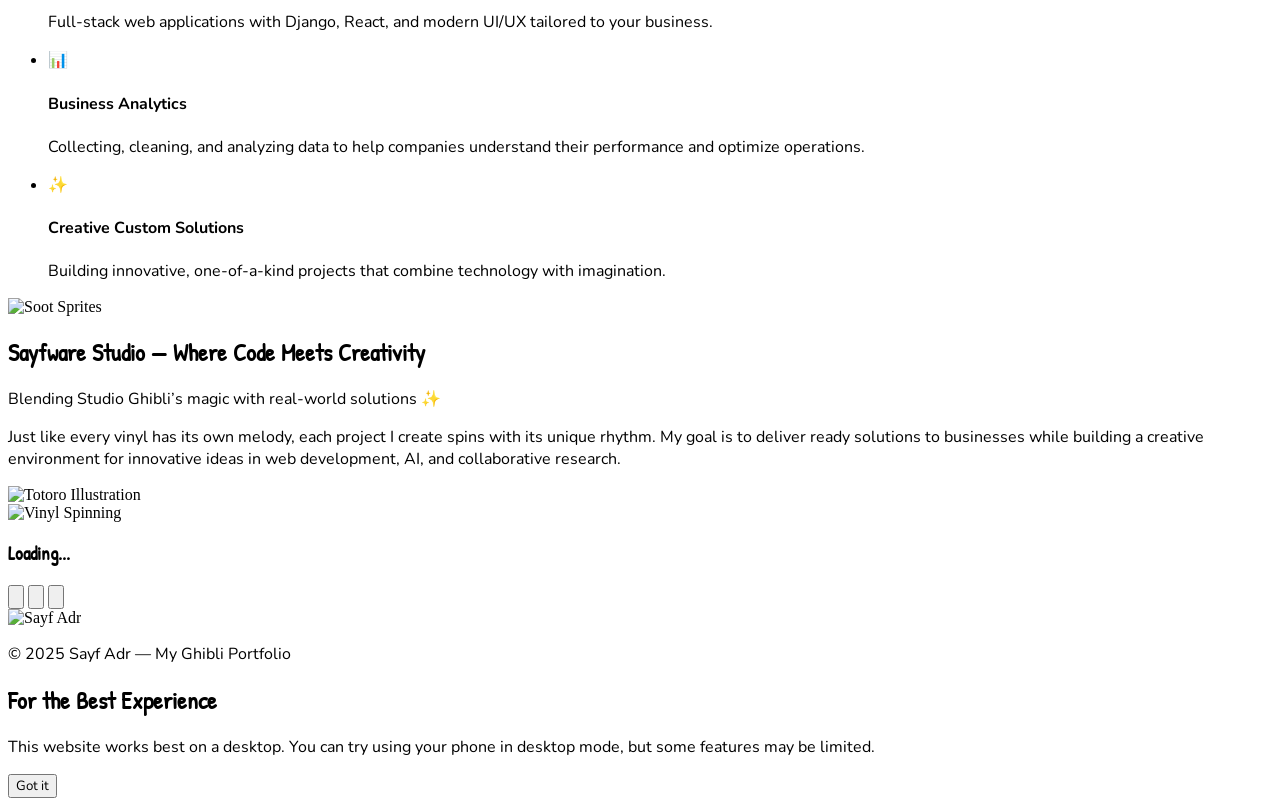
==== commit dda3c303: "second commit" ====
--- a/templates/index.html
+++ b/templates/index.html
@@ -43,7 +43,7 @@
         </p>
 
         <div class="flex flex-col sm:flex-row sm:space-x-4 space-y-4 sm:space-y-0 mt-6 justify-center">
-          <a href="../presets/Addar_SeifEddine_CV.pdf" download
+          <a href="./presets/Addar_SeifEddine_CV.pdf" download
             class="bg-[#55858f] text-[#eeeeee] font-bold px-6 py-3 rounded-xl shadow-md hover:shadow-lg hover:scale-105 transition transform text-center">
             Download My Resume
           </a>
@@ -53,7 +53,6 @@
 </a>
         </div>
 
-
         <!-- Social Links -->
         <div class="flex space-x-6 text-2xl text-[#284c96] mt-4">
           <a href="https://github.com/sifupy" target="_blank" class="hover:text-[#55858f] transition"><i class="fab fa-github"></i></a>
@@ -61,15 +60,15 @@
           <a href="https://www.instagram.com/sayf__adr" target="_blank" class="hover:text-[#55858f] transition">
             <i class="fab fa-instagram"></i>
           </a>
-
         </div>
       </div>
 
       <!-- Right Illustration -->
       <div class="relative flex justify-center md:justify-end">
-        <img src="../presets/totoro.png" alt="Totoro" class=" ">
+        <img src="./presets/totoro.png" alt="Totoro" class=" ">
       </div>
     </section>
+
 <!-- About -->
 <section id="about" class="relative bg-[#fdfaf6] py-16 px-6">
   <h2 class="text-4xl font-bold text-center text-[#284c96] mb-12">About Me</h2>
@@ -145,7 +144,7 @@
       </div>
 
       <div class="relative z-10 animate-bounce">
-        <img src="../presets/Cat_Bus-removebg-preview.png" alt="Catbus" class="w-28 h-28 object-contain drop-shadow-lg" />
+        <img src="./presets/Cat_Bus-removebg-preview.png" alt="Catbus" class="w-28 h-28 object-contain drop-shadow-lg" />
       </div>
 
       <div class="w-1/2"></div>
@@ -156,10 +155,9 @@
 <!-- Projects -->
 <section id="projects" class="mb-12 bg-[#eeeeee] py-16 px-6 relative h-screen">
   <h2 class="text-4xl font-bold text-center text-[#284c96] mb-12">Projects</h2>
-  <img src="../presets/pngegg (1).png" alt="Totoro" class="absolute top-32 left-4 w-28 opacity-80">
+  <img src="./presets/pngegg (1).png" alt="Totoro" class="absolute top-32 left-4 w-28 opacity-80">
 
   <div class="max-w-3xl mx-auto space-y-8 relative z-10">
-    
     <!-- Project 1 -->
     <div class="flex items-start">
       <span class="text-2xl mr-4">🚏</span>
@@ -257,30 +255,23 @@
         </p>
       </div>
     </div>
-
-  </div>
-
-
-  <img src="../presets/ghost.png" alt="Totoro" class="absolute bottom-4 right-4 w-32 opacity-80">
+  </div>
+
+  <img src="./presets/ghost.png" alt="Totoro" class="absolute bottom-4 right-4 w-32 opacity-80">
 </section>
 
 <!-- Skills -->
 <section id="skills" class="h-screen relative bg-[#fdfaf6]">
-
   <div class="relative h-full flex flex-col">
-
-
     <h2 class="text-3xl font-bold text-center text-[#284c96] mt-6">Skills</h2>
-
     <div class="flex-1 relative overflow-hidden p-12">
       <!-- Slides -->
       <div id="skills-slides" class="flex transition-transform duration-500 h-full">
-        
-        <!-- Tab 1: Web Dev -->
+        <!-- Tabs content -->
         <div class="min-w-full h-full py-20 px-6 grid grid-cols-1 md:grid-cols-2 gap-8 items-center">
           <div class="flex justify-center">
             <div class="w-64 h-64">
-              <img src="../presets/ri22.png" alt="Web Dev" class="object-contain">
+              <img src="./presets/ri22.png" alt="Web Dev" class="object-contain">
             </div>
           </div>
           <div>
@@ -289,21 +280,20 @@
               <li>HTML / CSS (Semantic & Responsive)</li>
               <li>JavaScript (ES6+, DOM Manipulation, Fetch API)</li>
               <li>React (Hooks, Context, State Management)</li>
-              <li>Django &  REST Framework (API Development, JWT Auth)</li>
+              <li>Django & REST Framework (API Development, JWT Auth)</li>
               <li>Tailwind CSS & Styling Best Practices</li>
               <li>PostgreSQL (Database Design & Query Optimization)</li>
               <li>REST APIs & API Integration</li>
               <li>User Authentication & Authorization</li>
               <li>Deployment (Heroku, AWS, Docker)</li>
             </ul>
-
           </div>
         </div>
 
-        <!-- Tab 2: Data Science -->
+        <!-- Tab 2 -->
         <div class="min-w-full h-full py-20 px-6 grid grid-cols-1 md:grid-cols-2 gap-8 items-center">
           <div class="flex justify-center">
-            <img src="../presets/ri5.png" alt="Data Science" class="w-64 h-64">
+            <img src="./presets/ri5.png" alt="Data Science" class="w-64 h-64">
           </div>
           <div>
             <h2 class="text-3xl font-bold text-[#284c96] mb-6">Data Science</h2>
@@ -319,14 +309,13 @@
               <li>Power BI & Tableau (Interactive Dashboards)</li>
               <li>Model Deployment & Evaluation Metrics</li>
             </ul>
-
           </div>
         </div>
 
-        <!-- Tab 3: Other -->
+        <!-- Tab 3 -->
         <div class="min-w-full h-full py-20 px-6 grid grid-cols-1 md:grid-cols-2 gap-8 items-center">
           <div class="flex justify-center">
-            <img src="../presets/ri6.png" alt="Other Skills" class="w-64 h-64">
+            <img src="./presets/ri6.png" alt="Other Skills" class="w-64 h-64">
           </div>
           <div>
             <h2 class="text-3xl font-bold text-[#284c96] mb-6">Other</h2>
@@ -343,12 +332,8 @@
       </div>
 
       <!-- Arrows -->
-      <button onclick="prevSkill()" class="absolute top-1/2 left-4 -translate-y-1/2 bg-[#837e6b] text-white p-3 rounded-full shadow-md hover:bg-[#55858f] transition">
-        ‹
-      </button>
-      <button onclick="nextSkill()" class="absolute top-1/2 right-4 -translate-y-1/2 bg-[#837e6b] text-white p-3 rounded-full shadow-md hover:bg-[#55858f] transition">
-        ›
-      </button>
+      <button onclick="prevSkill()" class="absolute top-1/2 left-4 -translate-y-1/2 bg-[#837e6b] text-white p-3 rounded-full shadow-md hover:bg-[#55858f] transition">‹</button>
+      <button onclick="nextSkill()" class="absolute top-1/2 right-4 -translate-y-1/2 bg-[#837e6b] text-white p-3 rounded-full shadow-md hover:bg-[#55858f] transition">›</button>
     </div>
 
     <!-- Bottom Dots -->
@@ -360,18 +345,14 @@
   </div>
 </section>
 
-
 <!-- Sayfware Solutions / Services -->
 <section id="sayfware" class="mt-12 bg-[#fdfaf6] py-16 px-6 relative h-screen">
-  <h2 class="text-4xl font-bold text-center text-[#284c96] mb-12">
-    Sayfware Solutions
-  </h2>
-
-  <!-- Illustration in the corner (Totoro with umbrella or small Totoro) -->
-  <img src="../presets/pngegg (1).png" alt="Totoro" class="absolute top-8 left-8 w-14 opacity-80">
+  <h2 class="text-4xl font-bold text-center text-[#284c96] mb-12">Sayfware Solutions</h2>
+
+  <!-- Illustration -->
+  <img src="./presets/pngegg (1).png" alt="Totoro" class="absolute top-8 left-8 w-14 opacity-80">
 
   <div class="max-w-4xl mx-auto text-center space-y-8 relative z-10">
-    <!-- Vision -->
     <div>
       <h3 class="text-2xl font-semibold text-[#284c96] mb-4">🌱 Our Vision</h3>
       <p class="text-gray-700 leading-relaxed">
@@ -383,7 +364,6 @@
       </p>
     </div>
 
-    <!-- Services -->
     <div>
       <h3 class="text-2xl font-semibold text-[#284c96] mb-6">🚀 Services I Offer</h3>
       <ul class="grid md:grid-cols-2 gap-6 text-left max-w-3xl mx-auto">
@@ -430,10 +410,11 @@
       </ul>
     </div>
   </div>
-  <img src="../presets/pngegg.png" alt="Soot Sprites" class="absolute bottom-12 right-8 w-32 opacity-80">
+  <img src="./presets/pngegg.png" alt="Soot Sprites" class="absolute bottom-12 right-8 w-32 opacity-80">
 </section>
 
-  </div>
+</div>
+
 <section id="vinyl" class="h-screen py-24 relative grid grid-cols-1 md:grid-cols-2 gap-12 items-center mx-6 md:mx-20 mt-16">
   <!-- Left Column -->
   <div class="text-center md:text-left space-y-8">
@@ -450,7 +431,7 @@
       development, AI, and collaborative research.
     </p>
     <div class="flex justify-center md:justify-center">
-      <img src="../presets/Studio Ghibli Art GIF by Tech Noir.gif" alt="Totoro Illustration"
+      <img src="./presets/Studio Ghibli Art GIF by Tech Noir.gif" alt="Totoro Illustration"
         class="image-cover w-full h-full ">
     </div>
   </div>
@@ -459,10 +440,8 @@
   <div class="flex flex-col items-center space-y-10">
     <!-- Vinyl image -->
     <div class="relative flex justify-center items-center">
-      <div
-        class="absolute w-32 h-32 bg-[#fceabb] rounded-full opacity-40 blur-xl animate-ping">
-      </div>
-      <img id="vinylImage" src="../presets/gif/vinyl_intro.gif" alt="Vinyl Spinning"
+      <div class="absolute w-32 h-32 bg-[#fceabb] rounded-full opacity-40 blur-xl animate-ping"></div>
+      <img id="vinylImage" src="./presets/gif/vinyl_intro.gif" alt="Vinyl Spinning"
         class="w-56 md:w-72 drop-shadow-lg" />
     </div>
 
@@ -474,51 +453,37 @@
 
     <!-- Controls -->
     <div class="flex space-x-10 mt-4 justify-center">
-      <!-- Prev -->
-      <button onclick="prevTrack()"
-        class="w-12 h-12 rounded-full bg-white shadow-lg border border-[#284c96]/20 flex items-center justify-center hover:scale-110 hover:bg-[#284c96]/5 transition">
+      <button onclick="prevTrack()" class="w-12 h-12 rounded-full bg-white shadow-lg border border-[#284c96]/20 flex items-center justify-center hover:scale-110 hover:bg-[#284c96]/5 transition">
         <svg xmlns="http://www.w3.org/2000/svg" class="w-5 h-5 text-[#284c96]"
-          fill="none" viewBox="0 0 24 24" stroke="currentColor"
-          stroke-width="2">
+          fill="none" viewBox="0 0 24 24" stroke="currentColor" stroke-width="2">
           <path stroke-linecap="round" stroke-linejoin="round"
             d="M10 19l-7-7 7-7v14zM21 19l-7-7 7-7v14z" />
         </svg>
       </button>
-
-      <!-- Play / Pause -->
-      <button onclick="togglePlay()" id="playBtn"
-        class="w-16 h-16 rounded-full bg-gradient-to-tr from-[#ffb347] to-[#ff984c] shadow-lg flex items-center justify-center hover:scale-110 transition">
+      <button onclick="togglePlay()" id="playBtn" class="w-16 h-16 rounded-full bg-gradient-to-tr from-[#ffb347] to-[#ff984c] shadow-lg flex items-center justify-center hover:scale-110 transition">
         <svg id="playIcon" xmlns="http://www.w3.org/2000/svg"
           class="w-7 h-7 text-white" fill="currentColor" viewBox="0 0 20 20">
           <path d="M6 4l12 6-12 6V4z" />
         </svg>
       </button>
-
-      <!-- Next -->
-      <button onclick="nextTrack()"
-        class="w-12 h-12 rounded-full bg-white shadow-lg border border-[#284c96]/20 flex items-center justify-center hover:scale-110 hover:bg-[#284c96]/5 transition">
+      <button onclick="nextTrack()" class="w-12 h-12 rounded-full bg-white shadow-lg border border-[#284c96]/20 flex items-center justify-center hover:scale-110 hover:bg-[#284c96]/5 transition">
         <svg xmlns="http://www.w3.org/2000/svg" class="w-5 h-5 text-[#284c96]"
-          fill="none" viewBox="0 0 24 24" stroke="currentColor"
-          stroke-width="2">
+          fill="none" viewBox="0 0 24 24" stroke="currentColor" stroke-width="2">
           <path stroke-linecap="round" stroke-linejoin="round"
             d="M13 5l7 7-7 7V5zM3 5l7 7-7 7V5z" />
         </svg>
       </button>
     </div>
 
-    <!-- Hidden Audio Player -->
     <audio id="vinylPlayer"></audio>
   </div>
 </section>
 
 <footer class="mt-12 text-center text-[#284c96] py-6 border-t flex flex-col items-center space-y-4">
-  <!-- Round profile image -->
-  <img src="../presets/photo_1_2025-09-27_23-09-10.jpg" alt="Sayf Adr" class="w-20 h-20 rounded-full border-2 border-[#284c96] shadow-lg object-cover">
-
-  <!-- Footer text -->
+  <img src="./presets/photo_1_2025-09-27_23-09-10.jpg" alt="Sayf Adr" class="w-20 h-20 rounded-full border-2 border-[#284c96] shadow-lg object-cover">
   <p>© 2025 Sayf Adr — My Ghibli Portfolio</p>
 </footer>
-<!-- Mobile Warning Modal -->
+
 <div id="mobileModal" class="fixed inset-0 bg-black/50 flex items-center justify-center z-50 hidden">
   <div class="bg-white rounded-xl p-8 max-w-sm text-center shadow-lg">
     <h2 class="text-2xl font-bold text-[#284c96] mb-4">For the Best Experience</h2>
@@ -531,7 +496,7 @@
     </button>
   </div>
 </div>
-<script src="../js/main.js"></script>
-
+
+<script src="./js/main.js"></script>
 </body>
 </html>
